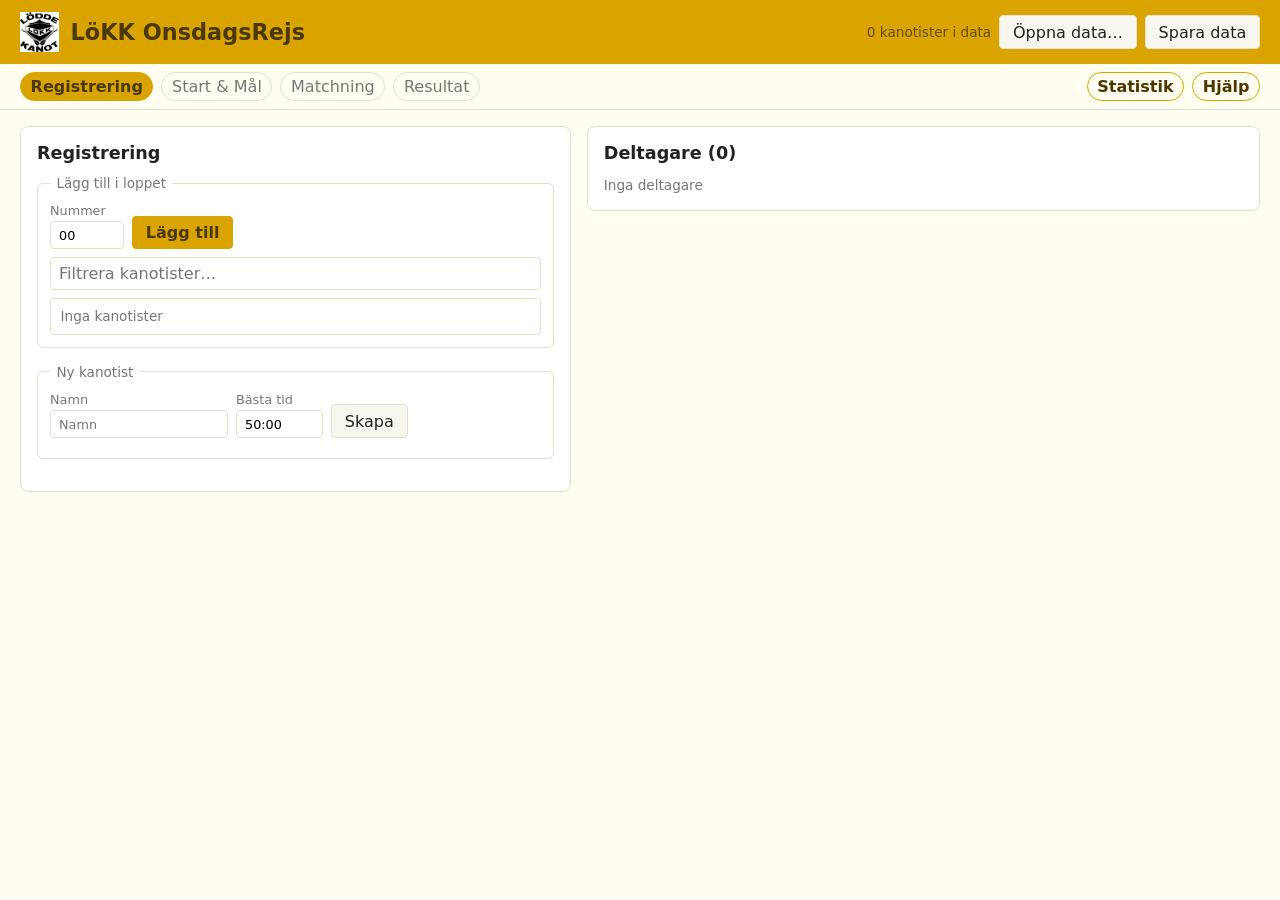
==== web/index.html @ 565ad6cc "Add help tab describing the usage flow" ====
<!doctype html>
<html lang="sv">
<head>
  <meta charset="utf-8" />
  <meta name="viewport" content="width=device-width, initial-scale=1" />
  <title>LöKK OnsdagsRejs</title>
  <link rel="stylesheet" href="css/style.css" />
</head>
<body>
  <header>
    <div class="brand">
      <img src="img/logo.jpg" alt="Lödde Kanot (LÖKK)" />
      <h1>LöKK OnsdagsRejs</h1>
    </div>
    <div class="bundle-controls">
      <span id="roster-count" class="muted"></span>
      <label class="btn">
        Öppna data…
        <input type="file" id="import-file" accept="application/json,.json" hidden />
      </label>
      <button class="btn" id="export-btn">Spara data</button>
    </div>
  </header>

  <!-- Phase flow. Click to switch. -->
  <nav class="phases" id="phases">
    <button class="phase" data-screen="registration">Registrering</button>
    <button class="phase" data-screen="start">Start &amp; Mål</button>
    <button class="phase" data-screen="match">Matchning</button>
    <button class="phase" data-screen="results">Resultat</button>
    <button class="phase stats-tab" data-screen="stats">Statistik</button>
    <button class="phase help-tab" data-screen="help">Hjälp</button>
  </nav>

  <main>
    <!-- ===================== 1 · REGISTRERING ===================== -->
    <div class="screen" id="screen-registration">
      <section class="panel">
        <h2>Registrering</h2>
        <fieldset>
          <legend>Lägg till i loppet</legend>
          <div class="row">
            <label>Nummer <input type="text" id="add-number" value="00" size="4" /></label>
            <button class="btn primary" id="add-existing-btn">Lägg till</button>
          </div>
          <input type="search" id="roster-filter" placeholder="Filtrera kanotister…" />
          <ul class="listbox" id="roster-list" tabindex="0"></ul>
        </fieldset>
        <fieldset>
          <legend>Ny kanotist</legend>
          <div class="row">
            <label>Namn <input type="text" id="new-name" placeholder="Namn" /></label>
            <label>Bästa tid <input type="text" id="new-best" value="50:00" size="6" /></label>
            <button class="btn" id="add-new-btn">Skapa</button>
          </div>
        </fieldset>
      </section>

      <section class="panel">
        <h2 id="participants-title">Deltagare (0)</h2>
        <table class="participants-table" id="participants-list"></table>
      </section>
    </div>

    <!-- ===================== 2–4 · START & MÅL ===================== -->
    <div class="screen" id="screen-start" hidden>
      <section class="panel start-controls">
        <div class="clock-block">
          <div class="clock" id="race-clock">00:00</div>
          <button class="btn big primary" id="start-btn">START!</button>
          <button class="btn big goal" id="goal-btn" disabled>MÅL!<small>eller tryck M</small></button>
          <div class="muted" id="goal-count">0 mål</div>
          <button class="btn reset" id="reset-btn">Nollställ lopp</button>
        </div>
      </section>

      <div class="finish-area" id="finish-area" hidden>
        <section class="panel">
          <h2>Måltider</h2>
          <ol class="numbered" id="goal-times"></ol>
        </section>

        <section class="panel" id="order-panel">
          <h2>Ordning</h2>
          <p class="muted">Tryck på numret i den ordning kanotisterna passerar mållinjen.</p>
          <div class="number-buttons" id="order-buttons"></div>
          <div class="row">
            <input type="text" id="order-number" placeholder="Nr" size="4" />
            <button class="btn" id="order-add-btn">Lägg till</button>
          </div>
          <ol class="numbered" id="order-list"></ol>
          <button class="btn primary" id="to-match-btn">Till matchning →</button>
        </section>
      </div>

      <section class="panel run-startlist-panel">
        <h2>Startlista &amp; nedräkning</h2>
        <table class="run-startlist" id="run-start-list"></table>
      </section>
    </div>

    <!-- ===================== 5 · MATCHNING ===================== -->
    <div class="screen" id="screen-match" hidden>
      <section class="panel wide">
        <h2>Matchning</h2>
        <p class="muted">
          Para ihop varje måltid med rätt kanotist. Förifyllt från sekreterarens
          ordning — justera vid behov, tryck sedan Beräkna.
        </p>
        <div id="match-warning" class="warning" hidden></div>
        <div class="row">
          <label>Manuell måltid <input type="text" id="match-manual-time" value="14:00" size="6" /></label>
          <button class="btn" id="match-add-time-btn">Lägg till tid</button>
        </div>
        <table class="match-table" id="match-table"></table>
        <div class="row" style="margin-top:1rem">
          <button class="btn primary" id="calc-btn">Beräkna resultat →</button>
        </div>
      </section>
    </div>

    <!-- ===================== 6 · RESULTAT ===================== -->
    <div class="screen" id="screen-results" hidden>
      <section class="panel wide">
        <h2>Resultat — störst förbättring vinner</h2>
        <table class="results-table" id="results-table"></table>
        <div class="row" style="margin-top:1rem">
          <button class="btn primary" id="finalize-btn">Spara lopp &amp; uppdatera data</button>
        </div>
      </section>
    </div>

    <!-- ===================== STATISTIK (separate from race flow) ===================== -->
    <div class="screen" id="screen-stats" hidden>
      <section class="panel wide">
        <h2>Statistik</h2>
        <div class="kpi-row" id="stats-kpis"></div>
      </section>

      <section class="panel wide">
        <h2>Starter per säsong</h2>
        <div class="barchart" id="stats-year-chart"></div>
      </section>

      <section class="panel wide">
        <h2 id="stats-perrace-title">Deltagare per race</h2>
        <div class="barchart" id="stats-perrace-chart"></div>
      </section>

      <section class="panel wide">
        <h2>Individuell statistik</h2>
        <select id="stats-athlete" class="athlete-select"></select>
        <div id="stats-individual"></div>
      </section>

      <section class="panel">
        <h2 id="stats-starts-title">Flest starter</h2>
        <table class="stat-table" id="stats-most-starts"></table>
      </section>

      <section class="panel">
        <h2 id="stats-impr-title">Störst förbättring</h2>
        <table class="stat-table" id="stats-improvement"></table>
      </section>

      <section class="panel wide">
        <h2>Snabbaste tider (bästa någonsin)</h2>
        <table class="stat-table" id="stats-fastest"></table>
      </section>
    </div>

    <!-- ===================== HJÄLP ===================== -->
    <div class="screen" id="screen-help" hidden>
      <section class="panel wide help">
        <h2>Hjälp — så funkar det</h2>
        <p>
          Så här kör du ett LöKK OnsdagsRejs, steg för steg. Flikarna längst upp
          följer flödet från vänster till höger.
        </p>

        <h3>Innan loppet — Öppna data</h3>
        <p>
          Tryck <strong>Öppna data…</strong> och välj din datafil (JSON) med alla
          kanotister och deras historik. Har du ingen fil ännu kan du börja lägga
          till kanotister direkt.
        </p>

        <ol class="help-steps">
          <li>
            <strong>Registrering.</strong> Välj en kanotist i listan och ange
            startnummer, tryck <em>Lägg till</em>. Ny kanotist? Fyll i namn och
            bästa tid under <em>Ny kanotist</em>. Varje startnummer måste vara unikt.
          </li>
          <li>
            <strong>Start &amp; Mål.</strong> Tryck <em>START</em> när loppet börjar.
            Startlistan räknar ner till varje kanotists starttid (grön rad = startar
            nu, grå = har startat). Tryck <em>MÅL!</em> (eller tangenten <em>M</em>)
            varje gång någon passerar mållinjen. När alla har startat visas
            <em>Måltider</em> och <em>Ordning</em>. Låt gärna en sekreterare skriva
            ner på papper i vilken ordning de tävlande kommer in — då kan du fokusera
            på målstämplingen. Ordningen knappar du sedan in under <em>Ordning</em>
            när det finns tid över mellan målgångar.
          </li>
          <li>
            <strong>Matchning.</strong> Para ihop varje måltid med rätt kanotist
            (förifyllt från ordningen). Saknas en tid kan du lägga till den manuellt.
            Tryck <em>Beräkna resultat</em>.
          </li>
          <li>
            <strong>Resultat.</strong> Listan visar störst förbättring överst. Tryck
            <em>Spara lopp &amp; uppdatera data</em> — bästa tider och historik
            uppdateras och en ny datafil laddas ner. Spara den till nästa gång
            (och skicka den till Tom).
          </li>
        </ol>

        <h3>Nollställ lopp</h3>
        <p>
          Vill du börja om? Tryck <strong>Nollställ lopp</strong> på Start &amp; Mål
          (bekräftas först). Deltagarna behålls, men tid och måltider nollställs.
        </p>

        <h3>Statistik</h3>
        <p>
          Säsongens siffror, antal deltagare per race och individuell statistik per
          kanotist.
        </p>

        <h3>Om data &amp; säkerhetskopiering</h3>
        <p>
          Allt sparas lokalt i webbläsaren på den här datorn. <strong>Exportera
          (Spara data) efter varje tävling</strong> — som säkerhetskopia och för att
          ta med historiken till nästa gång eller en annan dator.
        </p>
      </section>
    </div>
  </main>

  <p id="toast" class="toast" hidden></p>

  <script type="module" src="js/app.js"></script>
</body>
</html>
---- web/css/style.css ----
:root {
  --bg: #fffef0;       /* the desktop app's yellow, softened */
  --panel: #ffffff;
  --ink: #222;
  --muted: #777;
  --line: #e2e2c8;
  --accent: #d9a400;
  --accent-ink: #4a3800;
  --sel: #fff3bf;
}

* { box-sizing: border-box; }

body {
  margin: 0;
  font-family: system-ui, -apple-system, "Segoe UI", sans-serif;
  color: var(--ink);
  background: var(--bg);
}

header {
  display: flex;
  align-items: center;
  justify-content: space-between;
  gap: 1rem;
  padding: 0.75rem 1.25rem;
  background: var(--accent);
  color: var(--accent-ink);
  flex-wrap: wrap;
}
header h1 { margin: 0; font-size: 1.4rem; }
.bundle-controls { display: flex; align-items: center; gap: 0.5rem; }

.phases {
  display: flex;
  gap: 0.5rem;
  padding: 0.5rem 1.25rem;
  border-bottom: 1px solid var(--line);
  flex-wrap: wrap;
}
.phase {
  font-size: 0.85rem;
  padding: 0.25rem 0.6rem;
  border-radius: 999px;
  border: 1px solid var(--line);
  color: var(--muted);
}
.phase.active { background: var(--accent); color: var(--accent-ink); border-color: var(--accent); font-weight: 600; }
.phase.todo { opacity: 0.6; }

main { padding: 1rem 1.25rem; }

.panel {
  background: var(--panel);
  border: 1px solid var(--line);
  border-radius: 8px;
  padding: 1rem;
}
.panel h2 { margin: 0 0 0.75rem; font-size: 1.1rem; }

fieldset { border: 1px solid var(--line); border-radius: 6px; margin: 0 0 1rem; padding: 0.75rem; }
legend { padding: 0 0.4rem; color: var(--muted); font-size: 0.85rem; }

.row { display: flex; gap: 0.5rem; align-items: flex-end; flex-wrap: wrap; margin-bottom: 0.5rem; }
label { display: flex; flex-direction: column; font-size: 0.8rem; color: var(--muted); gap: 0.2rem; }
input[type="text"], input[type="search"] {
  font: inherit;
  padding: 0.35rem 0.5rem;
  border: 1px solid var(--line);
  border-radius: 4px;
}
input[type="search"] { width: 100%; margin-bottom: 0.5rem; }

.btn {
  font: inherit;
  cursor: pointer;
  padding: 0.4rem 0.8rem;
  border: 1px solid var(--line);
  border-radius: 4px;
  background: #f7f7ef;
  color: var(--ink);
}
.btn:hover { background: #efefe0; }
.btn.primary { background: var(--accent); border-color: var(--accent); color: var(--accent-ink); font-weight: 600; }

.listbox {
  list-style: none;
  margin: 0;
  padding: 0;
  border: 1px solid var(--line);
  border-radius: 4px;
  max-height: 340px;
  overflow-y: auto;
  background: #fff;
}
.listbox li {
  padding: 0.35rem 0.6rem;
  cursor: pointer;
  display: flex;
  justify-content: space-between;
  align-items: center;
  gap: 0.5rem;
  border-bottom: 1px solid #f0f0e0;
}
.listbox li:last-child { border-bottom: none; }
.listbox li.selected { background: var(--sel); }
.listbox li .meta { color: var(--muted); font-size: 0.8rem; }
.listbox li .remove {
  border: none; background: none; cursor: pointer;
  color: #b00020; font-size: 1rem; line-height: 1; padding: 0 0.25rem;
}
.listbox:empty::after { content: "Inga kanotister"; color: var(--muted); display: block; padding: 0.6rem; font-size: 0.85rem; }

.start-list {
  font-family: "Courier New", Courier, monospace;
  font-size: 0.9rem;
  white-space: pre;
  overflow-x: auto;
  margin: 0;
  background: #fffdf3;
  padding: 0.5rem;
  border: 1px solid var(--line);
  border-radius: 4px;
}

.muted { color: var(--accent-ink); opacity: 0.8; font-size: 0.85rem; }

.toast {
  position: fixed;
  bottom: 1rem; left: 50%; transform: translateX(-50%);
  background: #222; color: #fff;
  padding: 0.5rem 1rem; border-radius: 6px;
  font-size: 0.9rem;
}

/* ---- header logo ---- */
.brand { display: flex; align-items: center; gap: 0.75rem; }
.brand img { height: 40px; width: auto; display: block; }

/* ---- phase nav as buttons ---- */
.phase { cursor: pointer; background: none; font: inherit; }
.phase:hover { background: rgba(0,0,0,0.05); }

/* ---- screens ---- */
.screen {
  display: grid;
  grid-template-columns: minmax(260px, 1fr) minmax(200px, 0.8fr) minmax(320px, 1.2fr);
  gap: 1rem;
  align-items: start;
}
/* A class `display` overrides the UA [hidden] rule, so restore it explicitly. */
.screen[hidden] { display: none; }
@media (max-width: 900px) { .screen { grid-template-columns: 1fr; } }
.panel.wide { grid-column: 1 / -1; }

/* ---- start & goal ---- */
.start-controls { grid-column: 1 / -1; }
.clock-block { display: flex; align-items: center; gap: 1rem; flex-wrap: wrap; }
.clock {
  font-family: "Courier New", monospace;
  font-size: 2.5rem;
  font-weight: bold;
  min-width: 4ch;
}
.btn.big { font-size: 1.5rem; padding: 0.75rem 1.5rem; }
.btn.big small { display: block; font-size: 0.7rem; font-weight: normal; }
.btn.goal { background: #2b8a3e; color: #fff; border-color: #2b8a3e; }
.btn.goal:disabled { opacity: 0.4; cursor: not-allowed; }
.btn.reset { margin-left: auto; align-self: center; color: #b00020; border-color: #e0b4b4; background: #fff; }
.btn.reset:hover { background: #fbeaea; }

ol.numbered {
  margin: 0.5rem 0;
  padding-left: 1.5rem;
  max-height: 320px;
  overflow-y: auto;
  font-family: "Courier New", monospace;
}
ol.numbered li { padding: 0.15rem 0; display: flex; justify-content: space-between; align-items: center; }

/* ---- tables ---- */
table { border-collapse: collapse; width: 100%; }
th, td { text-align: left; padding: 0.35rem 0.6rem; border-bottom: 1px solid var(--line); }
th { color: var(--muted); font-size: 0.85rem; }
.match-table select { font: inherit; padding: 0.25rem; }

.number-buttons { display: flex; flex-wrap: wrap; gap: 0.4rem; margin-bottom: 0.75rem; }
.num-btn { font-size: 0.95rem; }
.number-buttons:empty::after { content: "Alla nummer registrerade"; color: var(--muted); font-size: 0.85rem; }
.results-table .winner { background: var(--sel); font-weight: 600; }

/* ---- auxiliary tabs (set apart from the race flow) ---- */
.stats-tab, .help-tab { border-color: var(--accent); color: var(--accent-ink); font-weight: 600; }
.stats-tab { margin-left: auto; } /* pushes stats + help to the far right */

/* ---- help text ---- */
.help { max-width: 70ch; line-height: 1.5; }
.help h3 { margin: 1.25rem 0 0.35rem; font-size: 1rem; }
.help p { margin: 0.35rem 0; }
.help-steps { margin: 0.5rem 0; padding-left: 1.25rem; }
.help-steps li { margin-bottom: 0.75rem; }

#screen-stats { grid-template-columns: 1fr 1fr; }
#screen-stats .wide { grid-column: 1 / -1; }
@media (max-width: 900px) { #screen-stats { grid-template-columns: 1fr; } }

.kpi-row { display: grid; grid-template-columns: repeat(auto-fit, minmax(140px, 1fr)); gap: 1rem; }
.kpi { background: #fffdf3; border: 1px solid var(--line); border-radius: 8px; padding: 1rem; text-align: center; }
.kpi .num { font-size: 2rem; font-weight: 700; line-height: 1; }
.kpi .label { color: var(--muted); font-size: 0.85rem; margin-top: 0.35rem; }

/* single-series magnitude chart: one accent hue, direct value labels */
.barchart { display: flex; align-items: flex-end; gap: 0.5rem; }
.bar-col { flex: 1; display: flex; flex-direction: column; align-items: center; gap: 2px; min-width: 24px; }
.bar-track { width: 100%; height: 180px; display: flex; align-items: flex-end; justify-content: center; }
.bar { width: 60%; max-width: 44px; min-height: 2px; background: var(--accent); border-radius: 4px 4px 0 0; }
.bar-value { font-size: 0.75rem; color: var(--muted); }
.bar-label { font-size: 0.75rem; color: var(--ink); }

.stat-table { width: 100%; border-collapse: collapse; }
.stat-table th { text-align: left; color: var(--muted); font-size: 0.8rem; }
.stat-table th:last-child, .stat-table td:last-child { text-align: right; }

/* individual athlete view */
.athlete-select { font: inherit; padding: 0.4rem 0.5rem; border: 1px solid var(--line); border-radius: 4px; margin-bottom: 1rem; max-width: 100%; }
.line-wrap { margin: 1rem 0; }
.line-chart { width: 100%; height: auto; }
.lc-line { fill: none; stroke: var(--accent); stroke-width: 2; }
.lc-dot { fill: var(--accent); stroke: #fff; stroke-width: 1.5; }
.lc-axis { fill: var(--muted); font-size: 12px; font-family: "Courier New", monospace; }

.warning {
  background: #fff3cd; border: 1px solid #ffe08a;
  padding: 0.5rem 0.75rem; border-radius: 4px; margin-bottom: 0.75rem;
  color: #7a5b00; font-size: 0.9rem;
}

/* ---- registration: two panels, deltagare shows start + best time ---- */
#screen-registration { grid-template-columns: minmax(280px, 0.9fr) 1.1fr; }
@media (max-width: 900px) { #screen-registration { grid-template-columns: 1fr; } }

.participants-table { width: 100%; border-collapse: collapse; }
.participants-table th, .participants-table td {
  padding: 0.3rem 0.5rem; border-bottom: 1px solid var(--line);
}
.participants-table th { color: var(--muted); font-size: 0.8rem; text-align: left; }
.participants-table .num { color: var(--muted); text-align: right; width: 4ch; }
.participants-table .start, .participants-table .best {
  font-family: "Courier New", monospace; text-align: right; width: 6ch;
}
.participants-table td:last-child { width: 2ch; text-align: right; }
.participants-table:empty::after { content: "Inga deltagare"; color: var(--muted); font-size: 0.85rem; }

.remove {
  border: none; background: none; cursor: pointer;
  color: #b00020; font-size: 1rem; line-height: 1; padding: 0 0.25rem;
}

/* ---- step 2 layout: start list uses full page width ---- */
#screen-start { grid-template-columns: 1fr; }

/* måltider + ordning appear only at the finish, side by side */
.finish-area {
  grid-column: 1 / -1;
  display: grid;
  grid-template-columns: 1fr 1fr;
  gap: 1rem;
  align-items: start;
}
.finish-area[hidden] { display: none; }
@media (max-width: 700px) { .finish-area { grid-template-columns: 1fr; } }

/* ---- big readable start list, one line per contestant ---- */
.run-startlist { font-size: 1.6rem; table-layout: fixed; width: 100%; }
.run-startlist td {
  padding: 0.45rem 0.6rem;
  border-bottom: 1px solid var(--line);
  white-space: nowrap; overflow: hidden; text-overflow: ellipsis;
}
.run-startlist .cd { font-family: "Courier New", monospace; font-weight: bold; width: 7ch; }
.run-startlist .num { color: var(--muted); width: 6ch; text-align: right; }
.run-startlist .nm { font-weight: 500; } /* takes remaining width; ellipsis on overflow */

.run-startlist tr.started { color: #b0b0b0; }
.run-startlist tr.started .cd { color: #c4c4c4; font-weight: normal; }
.run-startlist tr.upcoming { background: var(--sel); }
.run-startlist tr.start-now { background: #2b8a3e; color: #fff; }
.run-startlist tr.start-now td { color: #fff; }

/* ---- finishing mode: shift emphasis to goal stamping ---- */
#screen-start.finishing .btn.goal {
  font-size: 2.4rem; padding: 1rem 2.5rem;
  box-shadow: 0 0 0 4px rgba(43, 138, 62, 0.35);
}
#screen-start.finishing .run-startlist-panel { opacity: 0.55; }
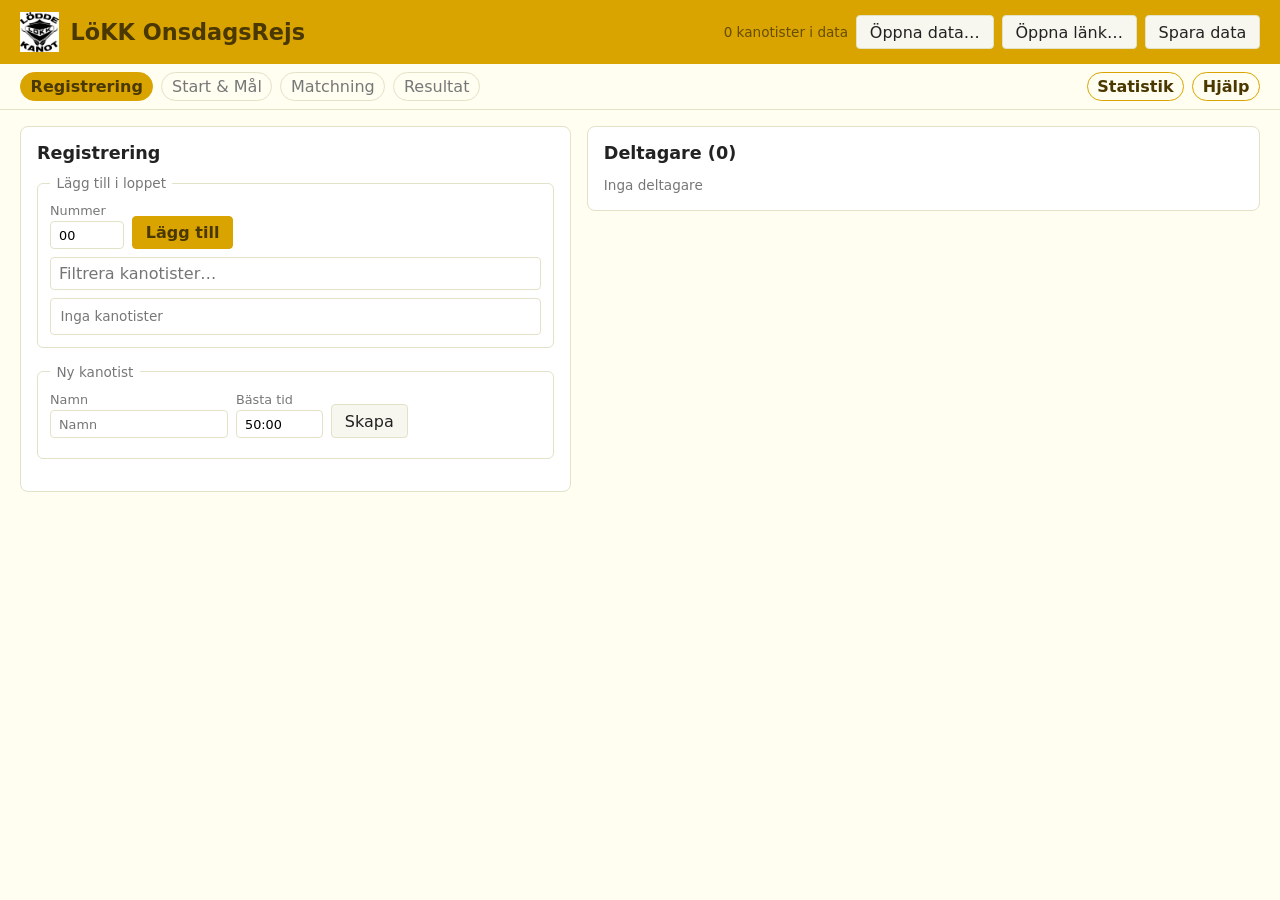
==== commit a2aff7ea: "Encrypt the shareable data file and add open-from-URL" ====
--- a/web/index.html
+++ b/web/index.html
@@ -18,6 +18,7 @@
         Öppna data…
         <input type="file" id="import-file" accept="application/json,.json" hidden />
       </label>
+      <button class="btn" id="import-url-btn">Öppna länk…</button>
       <button class="btn" id="export-btn">Spara data</button>
     </div>
   </header>
@@ -123,6 +124,9 @@
     <div class="screen" id="screen-results" hidden>
       <section class="panel wide">
         <h2>Resultat — störst förbättring vinner</h2>
+        <label class="results-picker">Visa lopp
+          <select id="results-race"></select>
+        </label>
         <table class="results-table" id="results-table"></table>
         <div class="row" style="margin-top:1rem">
           <button class="btn primary" id="finalize-btn">Spara lopp &amp; uppdatera data</button>
@@ -181,8 +185,9 @@
         <h3>Innan loppet — Öppna data</h3>
         <p>
           Tryck <strong>Öppna data…</strong> och välj din datafil (JSON) med alla
-          kanotister och deras historik. Har du ingen fil ännu kan du börja lägga
-          till kanotister direkt.
+          kanotister och deras historik — eller <strong>Öppna länk…</strong> och
+          klistra in en https-länk till filen. Har du ingen fil ännu kan du börja
+          lägga till kanotister direkt.
         </p>
 
         <ol class="help-steps">
@@ -231,6 +236,9 @@
           Allt sparas lokalt i webbläsaren på den här datorn. <strong>Exportera
           (Spara data) efter varje tävling</strong> — som säkerhetskopia och för att
           ta med historiken till nästa gång eller en annan dator.
+          Datafilen skyddas med ett <strong>lösenord</strong> som du väljer — dela
+          det bara med behöriga. Samma lösenord krävs för att öppna filen (Öppna
+          data). Tappar du lösenordet går filen inte att öppna.
         </p>
       </section>
     </div>
--- a/web/css/style.css
+++ b/web/css/style.css
@@ -188,6 +188,8 @@
 .num-btn { font-size: 0.95rem; }
 .number-buttons:empty::after { content: "Alla nummer registrerade"; color: var(--muted); font-size: 0.85rem; }
 .results-table .winner { background: var(--sel); font-weight: 600; }
+.results-picker { display: inline-flex; flex-direction: row; align-items: center; gap: 0.5rem; margin-bottom: 1rem; color: var(--muted); font-size: 0.85rem; }
+.results-picker select { font: inherit; padding: 0.35rem 0.5rem; border: 1px solid var(--line); border-radius: 4px; }
 
 /* ---- auxiliary tabs (set apart from the race flow) ---- */
 .stats-tab, .help-tab { border-color: var(--accent); color: var(--accent-ink); font-weight: 600; }
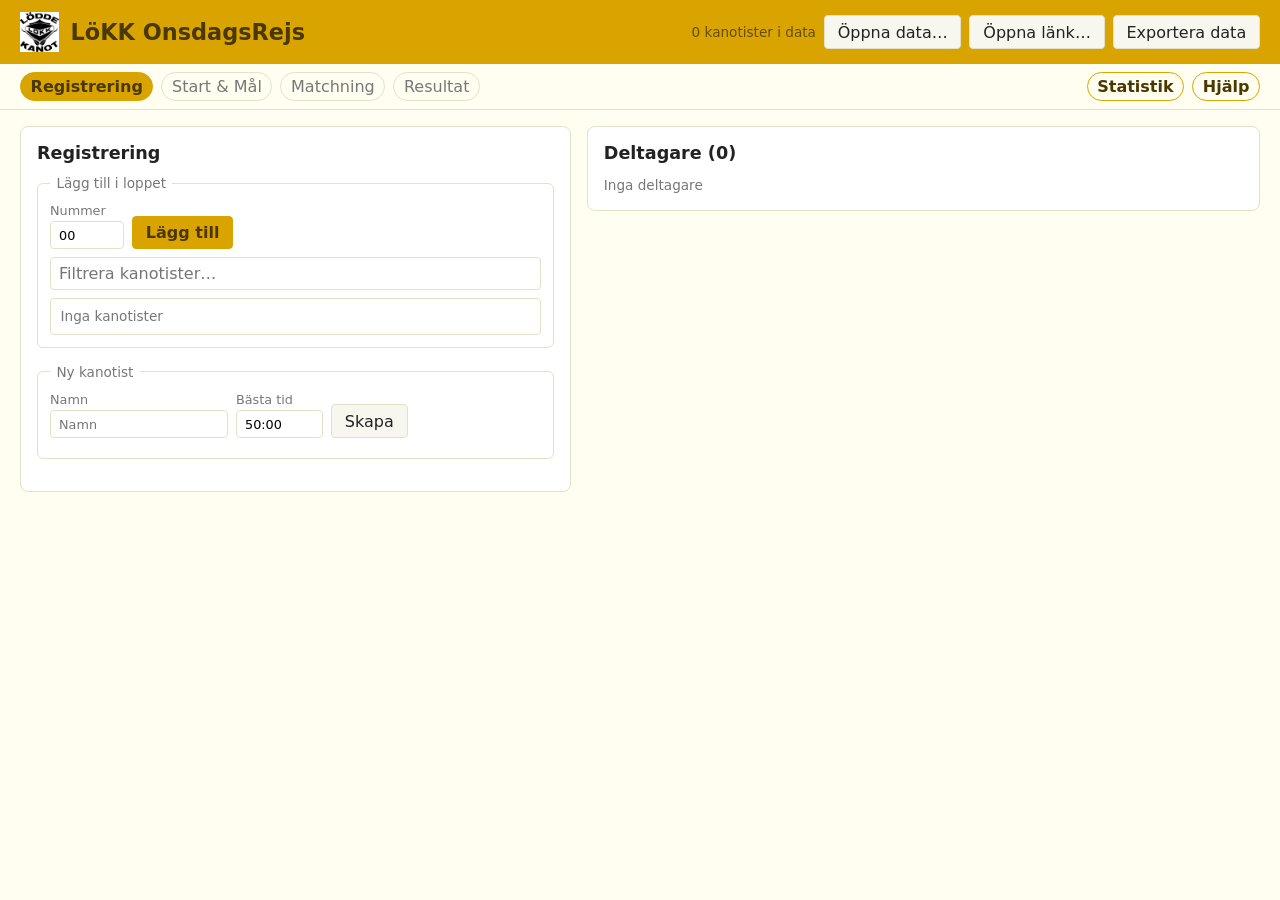
==== commit 8cf5093b: "Guard against exporting or saving a race with missing data" ====
--- a/web/index.html
+++ b/web/index.html
@@ -19,7 +19,7 @@
         <input type="file" id="import-file" accept="application/json,.json" hidden />
       </label>
       <button class="btn" id="import-url-btn">Öppna länk…</button>
-      <button class="btn" id="export-btn">Spara data</button>
+      <button class="btn" id="export-btn">Exportera data</button>
     </div>
   </header>
 
@@ -234,7 +234,7 @@
         <h3>Om data &amp; säkerhetskopiering</h3>
         <p>
           Allt sparas lokalt i webbläsaren på den här datorn. <strong>Exportera
-          (Spara data) efter varje tävling</strong> — som säkerhetskopia och för att
+          (Exportera data) efter varje tävling</strong> — som säkerhetskopia och för att
           ta med historiken till nästa gång eller en annan dator.
           Datafilen skyddas med ett <strong>lösenord</strong> som du väljer — dela
           det bara med behöriga. Samma lösenord krävs för att öppna filen (Öppna
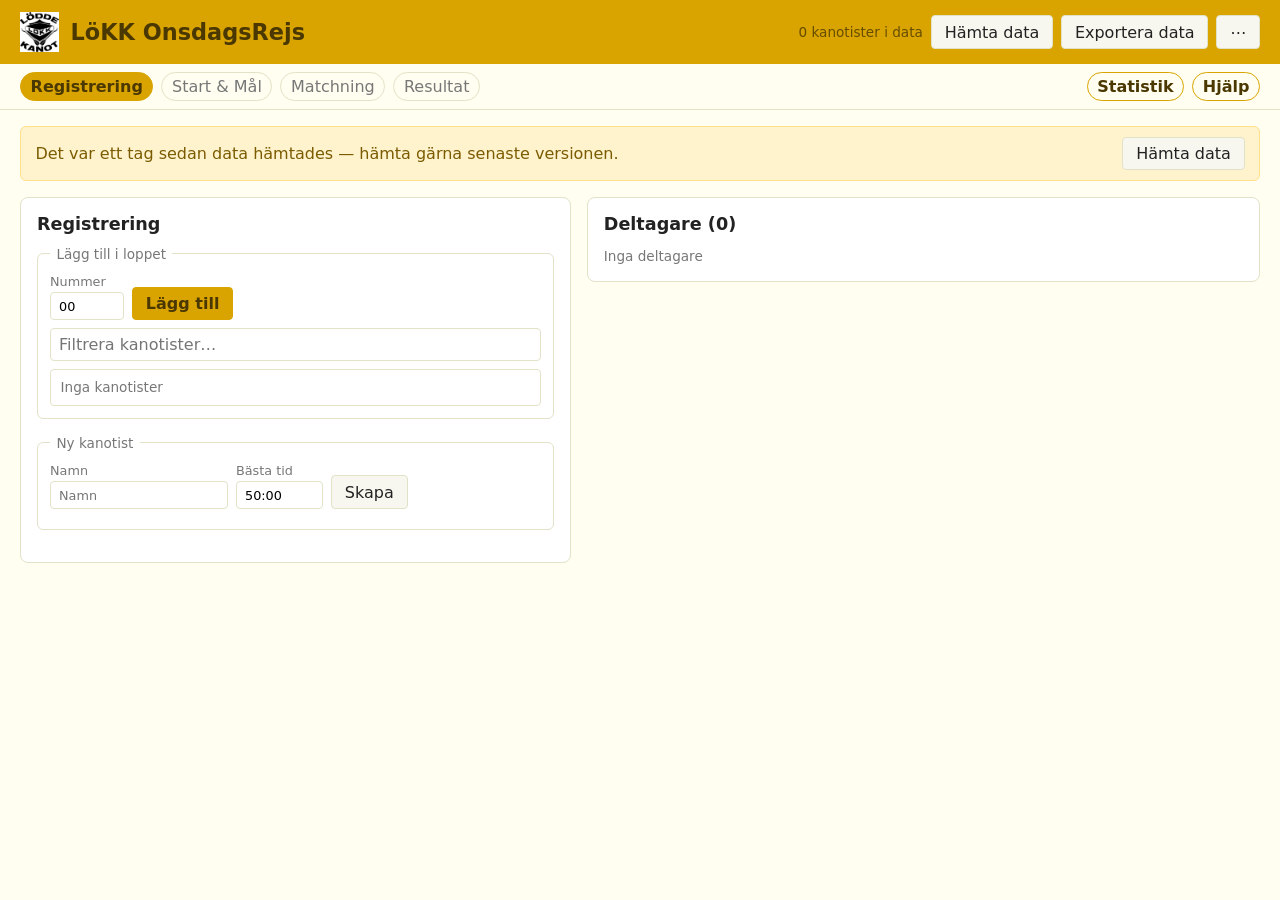
==== commit 1f3d3226: "Rename to Hämta data; add overflow menu (open file, clear) and stale-data reminder" ====
--- a/web/index.html
+++ b/web/index.html
@@ -14,12 +14,18 @@
     </div>
     <div class="bundle-controls">
       <span id="roster-count" class="muted"></span>
-      <label class="btn">
-        Öppna data…
-        <input type="file" id="import-file" accept="application/json,.json" hidden />
-      </label>
-      <button class="btn" id="import-url-btn">Öppna länk…</button>
+      <button class="btn" id="import-url-btn">Hämta data</button>
       <button class="btn" id="export-btn">Exportera data</button>
+      <div class="menu">
+        <button class="btn menu-btn" id="menu-btn" title="Mer" aria-haspopup="true" aria-expanded="false">⋯</button>
+        <div class="menu-panel" id="menu-panel" hidden>
+          <label class="menu-item">
+            Öppna fil…
+            <input type="file" id="import-file" accept=".lokk,.json,application/json" hidden />
+          </label>
+          <button class="menu-item danger" id="clear-btn">Rensa data</button>
+        </div>
+      </div>
     </div>
   </header>
 
@@ -36,6 +42,10 @@
   <main>
     <!-- ===================== 1 · REGISTRERING ===================== -->
     <div class="screen" id="screen-registration">
+      <div class="reminder" id="stale-reminder" hidden>
+        <span>Det var ett tag sedan data hämtades — hämta gärna senaste versionen.</span>
+        <button class="btn" id="reminder-fetch">Hämta data</button>
+      </div>
       <section class="panel">
         <h2>Registrering</h2>
         <fieldset>
@@ -184,9 +194,11 @@
 
         <h3>Innan loppet — Öppna data</h3>
         <p>
-          Tryck <strong>Öppna data…</strong> och välj din datafil (JSON) med alla
-          kanotister och deras historik — eller <strong>Öppna länk…</strong> och
-          klistra in en https-länk till filen. Har du ingen fil ännu kan du börja
+          Enklast: tryck <strong>Hämta data</strong> och sedan OK (standardlänken
+          till klubbens data är redan ifylld) och ange <strong>lösenordet</strong> —
+          då laddas alla kanotister och deras historik. Vill du öppna en egen fil,
+          välj <strong>Öppna fil…</strong> i menyn <strong>⋯</strong> (där finns
+          även <strong>Rensa data</strong>). Har du ingen data ännu kan du börja
           lägga till kanotister direkt.
         </p>
 
--- a/web/css/style.css
+++ b/web/css/style.css
@@ -31,6 +31,32 @@
 header h1 { margin: 0; font-size: 1.4rem; }
 .bundle-controls { display: flex; align-items: center; gap: 0.5rem; }
 
+/* ---- overflow menu (Öppna fil… / Rensa data) ---- */
+.menu { position: relative; display: inline-block; }
+.menu-btn { font-weight: 700; line-height: 1; }
+.menu-panel {
+  position: absolute; right: 0; top: calc(100% + 4px);
+  background: #fff; border: 1px solid var(--line); border-radius: 6px;
+  box-shadow: 0 3px 10px rgba(0, 0, 0, 0.18);
+  min-width: 160px; z-index: 30; display: flex; flex-direction: column; overflow: hidden;
+}
+.menu-panel[hidden] { display: none; }
+.menu-item {
+  text-align: left; padding: 0.55rem 0.8rem; background: none; border: none;
+  cursor: pointer; font: inherit; color: var(--ink); width: 100%;
+}
+.menu-item:hover { background: #f0f0e0; }
+.menu-item.danger { color: #b00020; }
+
+/* ---- stale-data reminder on Registrering ---- */
+.reminder {
+  grid-column: 1 / -1;
+  display: flex; align-items: center; justify-content: space-between; gap: 0.75rem;
+  background: #fff3cd; border: 1px solid #ffe08a; color: #7a5b00;
+  padding: 0.6rem 0.9rem; border-radius: 6px;
+}
+.reminder[hidden] { display: none; }
+
 .phases {
   display: flex;
   gap: 0.5rem;
